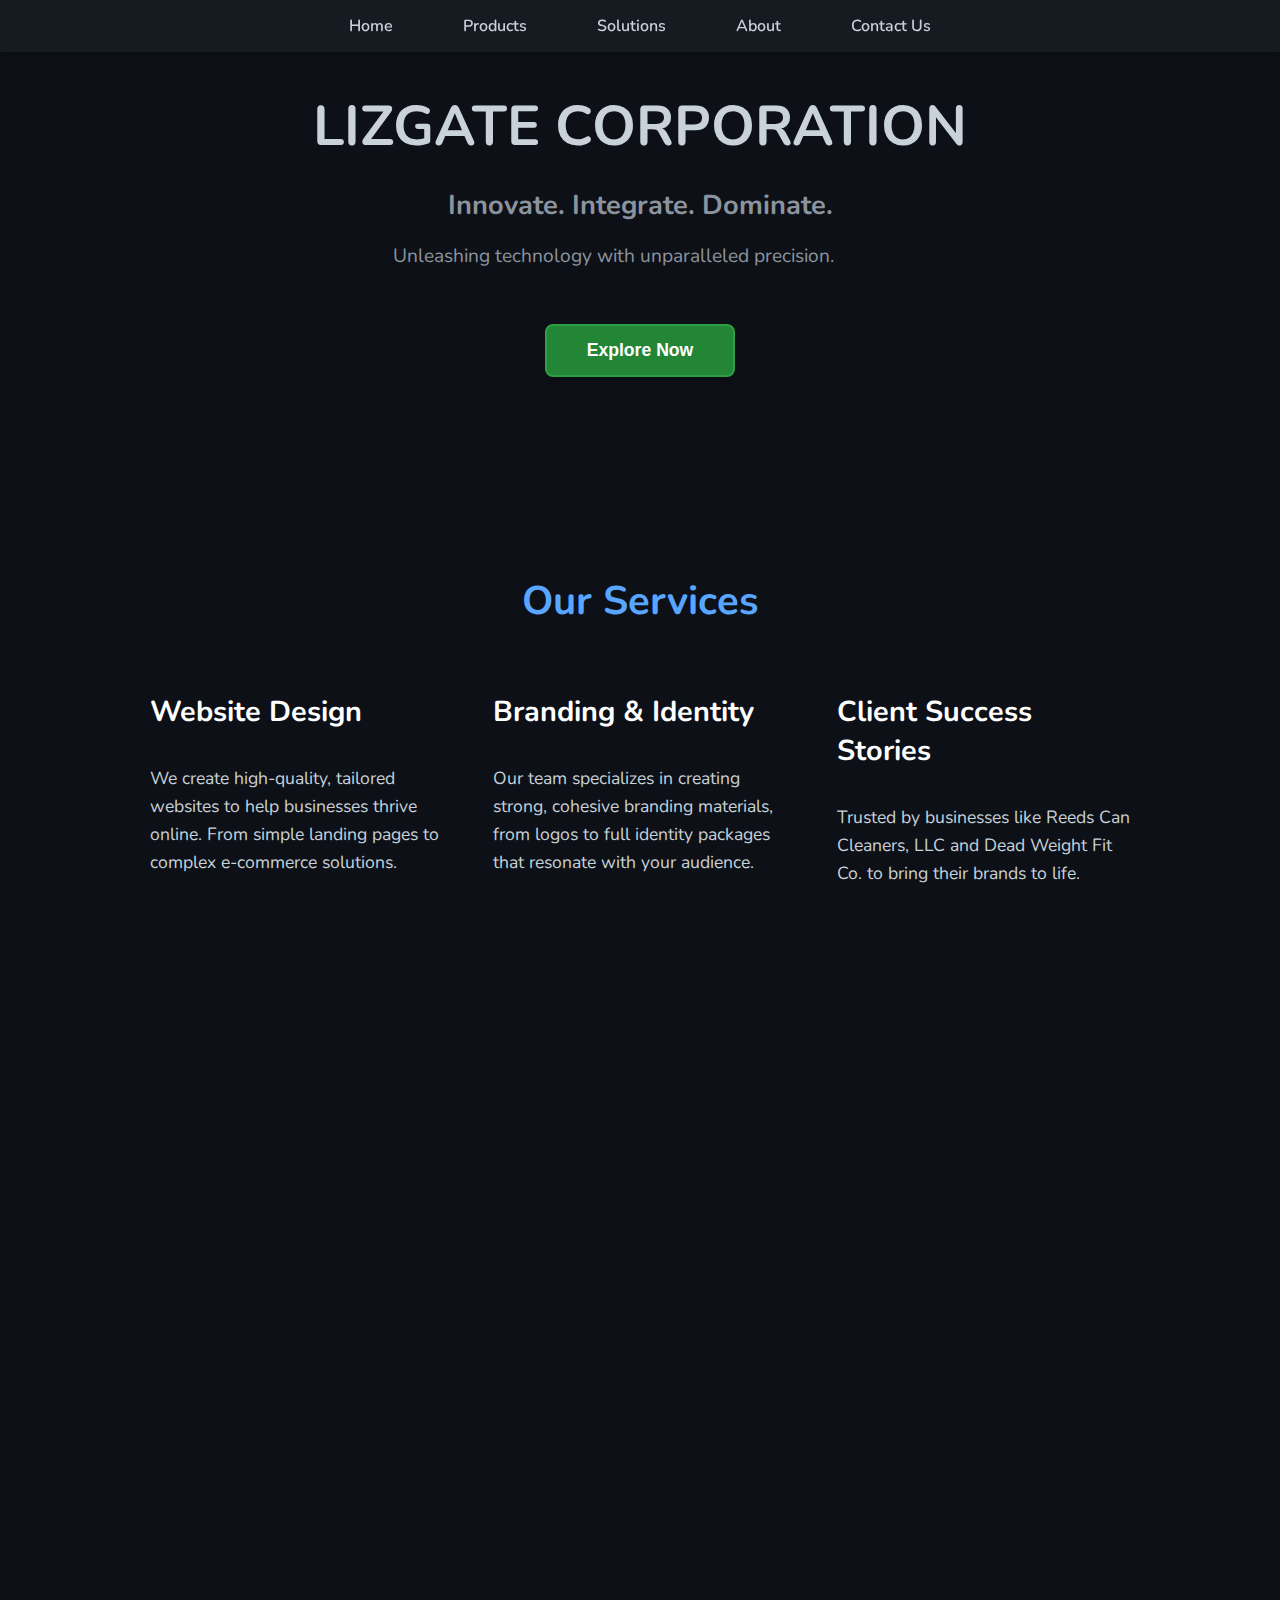
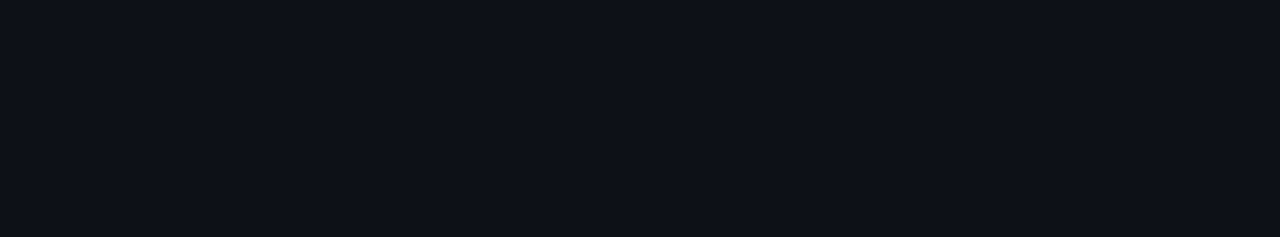
==== index.html @ ff5ee598 "Commit" ====
<!DOCTYPE html>
<html lang="en">
<head>
    <meta charset="UTF-8">
    <meta http-equiv="X-UA-Compatible" content="IE=edge">
    <meta name="viewport" content="width=device-width, initial-scale=1.0">
    <title>Lizgate Corporation</title>
    <link rel="stylesheet" href="css/styles.css">
    <link href="https://fonts.googleapis.com/css2?family=Nunito:wght@200;400;600&display=swap" rel="stylesheet">
</head>
<body>
    <!-- Header Section -->
    <header class="main-header">
        <nav class="navbar">
            <ul class="nav-list">
                <li><a href="index.html" class="nav-item">Home</a></li>
                <li><a href="pages/products.html" class="nav-item">Products</a></li>
                <li><a href="pages/solutions.html" class="nav-item">Solutions</a></li>
                <li><a href="pages/about.html" class="nav-item">About</a></li>
                <li><a href="pages/contact.html" class="nav-item">Contact Us</a></li>
            </ul>
        </nav>
    </header>

    <!-- Landing Page Section -->
    <section id="home" class="landing-page">
        <div class="content-center">
            <h1 class="title">LIZGATE CORPORATION</h1>
            <h2 class="headline">Innovate. Integrate. Dominate.</h2>
            <p class="subheadline">Unleashing technology with unparalleled precision.</p>
            <button class="cta-button">Explore Now</button>
        </div>
        <div class="background-animation"></div>
    </section>

    <!-- Services Section -->
    <section id="services" class="content-section">
        <h1 class="section-title">Our Services</h1>
        <div class="services">
            <div class="service">
                <h2>Website Design</h2>
                <p>We create high-quality, tailored websites to help businesses thrive online. From simple landing pages to complex e-commerce solutions.</p>
            </div>
            <div class="service">
                <h2>Branding & Identity</h2>
                <p>Our team specializes in creating strong, cohesive branding materials, from logos to full identity packages that resonate with your audience.</p>
            </div>
            <div class="service">
                <h2>Client Success Stories</h2>
                <p>Trusted by businesses like Reeds Can Cleaners, LLC and Dead Weight Fit Co. to bring their brands to life.</p>
            </div>
        </div>
    </section>

    <!-- Client Icon Banner -->
    <section id="client-banner" class="client-banner">
        <h2 class="client-banner-title">Trusted by local businesses you may know</h2>
        <div class="client-icons">
            <img src="assets/images/testimony/dwfc_test.png" alt="Dead Weight Fit Co." class="client-icon">
            <img src="assets/images/testimony/rcc_test.png" alt="Reeds Can Cleaners, LLC" class="client-icon">
        </div>
    </section>

    <!-- Testimonials/Clients Section -->
    <section id="clients" class="content-section light-bg">
        <h1 class="section-title">What Our Clients Say</h1>
        <div class="testimonials">
            <div class="testimonial">
                <p>"Lizgate Corporation delivered an amazing website for us, support is fast & reliable!" — Reeds Can Cleaners, LLC</p>
            </div>
            <div class="testimonial">
                <p>"They truly understand branding and have created a strong visual identity for Dead Weight Fit Co." — Dead Weight Fit Co.</p>
            </div>
        </div>
    </section>

    <div class="mouse-circle"></div>
    <script src="js/scripts.js"></script>
</body>
</html>
---- css/styles.css ----
/* Base Styles */
body, html {
    margin: 0;
    padding: 0;
    font-family: 'Nunito', sans-serif;
    background-color: #0d1117; /* Dark background similar to GitHub */
    color: #c9d1d9; /* Light text color for readability */
    height: 100%;
    overflow-x: hidden;
    display: flex;
    flex-direction: column;
}

.main-header {
    position: fixed;
    width: 100%;
    background: #161b22;
    box-shadow: 0 2px 4px rgba(0, 0, 0, 0.2);
    z-index: 1000;
}

.navbar .nav-list {
    list-style: none;
    display: flex;
    justify-content: center;
    padding: 15px 0;
    margin: 0;
}

.navbar .nav-item {
    color: #c9d1d9;
    text-decoration: none;
    padding: 10px 20px;
    margin: 0 15px;
    font-weight: 600;
    transition: color 0.3s, border-bottom 0.3s;
    border-bottom: 2px solid transparent;
}

.navbar .nav-item:hover {
    color: #58a6ff;
    border-bottom: 2px solid #58a6ff;
}

.landing-page {
    display: flex;
    justify-content: center;
    align-items: center;
    flex-direction: column;
    height: 100vh;
    text-align: center;
    position: relative;
    padding: 50px 20px;
}

.title {
    font-size: 3.5rem;
    color: #c9d1d9;
    margin-bottom: 20px;
}

.headline {
    font-size: 1.7rem;
    margin-bottom: 15px;
    color: #8b949e;
}

.subheadline {
    font-size: 1.2rem;
    margin-bottom: 30px;
    color: #8b949e;
    max-width: 600px;
}

.cta-button {
    margin-top: 25px;
    padding: 14px 40px;
    background-color: #238636;
    border: 2px solid #2ea043;
    color: #ffffff;
    cursor: pointer;
    font-size: 1.1rem;
    font-weight: 600;
    border-radius: 8px;
    box-shadow: 0 4px 6px rgba(0, 0, 0, 0.2);
    transition: background-color 0.3s ease, transform 0.2s ease, box-shadow 0.2s ease;
}

.cta-button:hover {
    background-color: #2ea043;
    transform: scale(1.08);
    box-shadow: 0 8px 12px rgba(0, 0, 0, 0.4);
}

/* Services Section */
.content-section {
    padding: 120px 20px;
    max-width: 1000px;
    margin: auto;
    text-align: center;
}

.section-title {
    font-size: 2.5rem;
    color: #58a6ff;
    margin-bottom: 40px;
}

.services {
    display: flex;
    justify-content: space-between;
    align-items: stretch;
    flex-wrap: wrap;
    margin-top: 40px;
    gap: 30px;
}

.service {
    flex: 1;
    min-width: 250px;
    max-width: 300px;
    margin: 0 10px;
    text-align: left;
    display: flex;
    flex-direction: column;
    justify-content: space-between;
    height: 100%;
}

.service h2 {
    font-size: 1.8rem;
    color: #ffffff;
    margin-bottom: 15px;
}

.service p {
    color: #c9d1d9;
    font-size: 1.1rem;
    line-height: 1.6;
    margin-bottom: auto;
}

/* Client Banner Section */
.client-banner {
    padding: 50px 20px;
    background-color: #161b22;
    text-align: center;
}

.client-banner-title {
    font-size: 1.8rem;
    color: #58a6ff;
    margin-bottom: 30px;
}

.client-icons {
    display: flex;
    justify-content: center;
    align-items: center;
    gap: 40px;
}

.client-icon {
    max-height: 80px;
    opacity: 0.8;
    transition: opacity 0.3s ease, transform 0.3s ease;
}

.client-icon:hover {
    opacity: 1;
    transform: scale(1.1);
}

/* Testimonials Section */
.testimonials {
    display: flex;
    justify-content: space-around;
    flex-wrap: wrap;
}

.testimonial {
    flex: 1;
    min-width: 300px;
    margin: 20px;
    font-size: 1.2rem;
    color: #c9d1d9;
    background-color: #161b22;
    padding: 20px;
    border-radius: 8px;
}

/* Media Queries */
@media (max-width: 768px) {
    .services {
        flex-direction: column;
        align-items: center;
    }

    .client-icons {
        flex-direction: column;
        gap: 20px;
    }
}
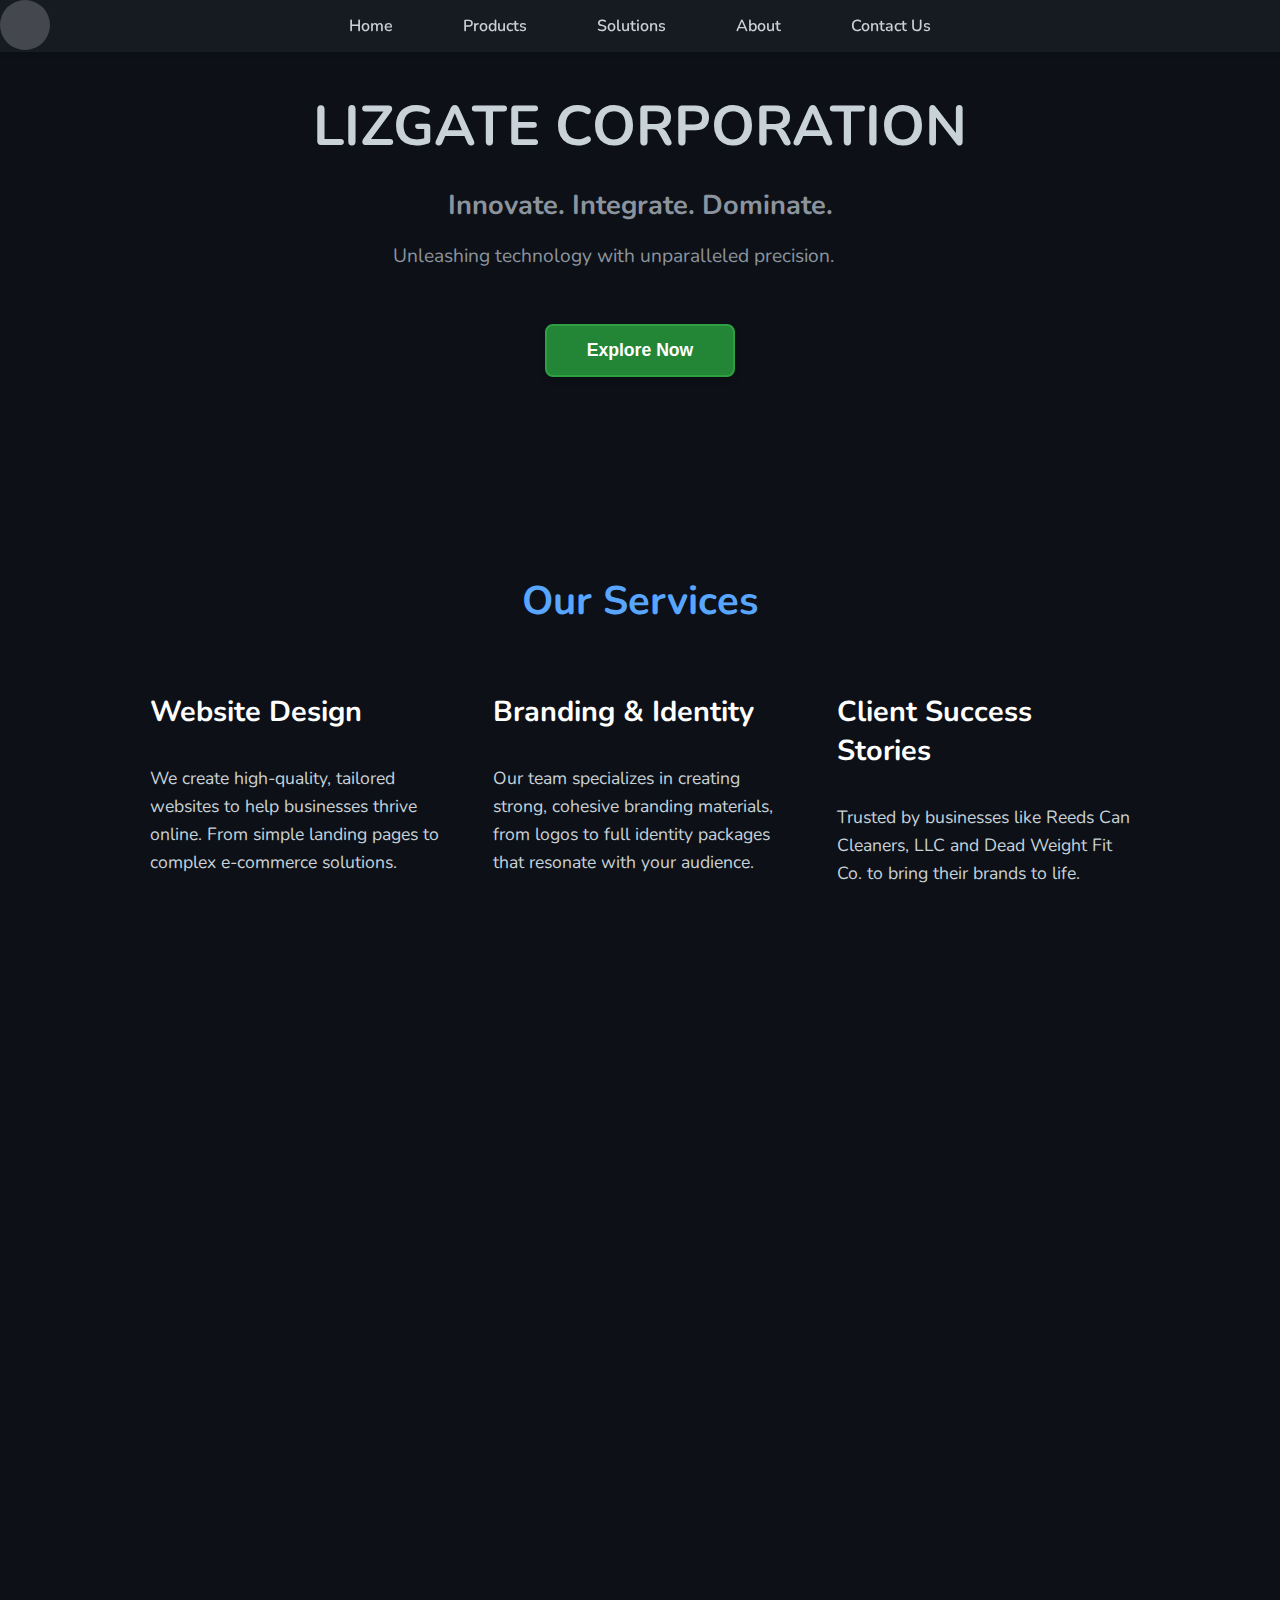
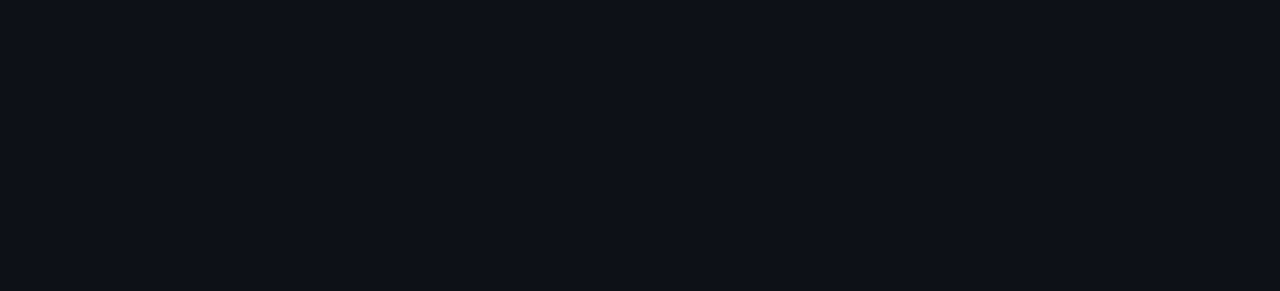
==== commit 3e1535c1: "Updates" ====
--- a/index.html
+++ b/index.html
@@ -5,8 +5,14 @@
     <meta http-equiv="X-UA-Compatible" content="IE=edge">
     <meta name="viewport" content="width=device-width, initial-scale=1.0">
     <title>Lizgate Corporation</title>
+    <!-- Link Stylesheets -->
     <link rel="stylesheet" href="css/styles.css">
+    <link rel="stylesheet" href="css/header.css">
+    <link rel="stylesheet" href="css/footer.css">
+    <!-- Google Fonts -->
     <link href="https://fonts.googleapis.com/css2?family=Nunito:wght@200;400;600&display=swap" rel="stylesheet">
+    <!-- Favicon -->
+    <link rel="icon" href="assets/images/favicon/lizgate_favicon.ico" type="image/x-icon">
 </head>
 <body>
     <!-- Header Section -->
@@ -14,10 +20,10 @@
         <nav class="navbar">
             <ul class="nav-list">
                 <li><a href="index.html" class="nav-item">Home</a></li>
-                <li><a href="pages/products.html" class="nav-item">Products</a></li>
-                <li><a href="pages/solutions.html" class="nav-item">Solutions</a></li>
-                <li><a href="pages/about.html" class="nav-item">About</a></li>
-                <li><a href="pages/contact.html" class="nav-item">Contact Us</a></li>
+                <li><a href="lizgate.ai/our-products/products.html" class="nav-item">Products</a></li>
+                <li><a href="lizgate.ai/our-solutions/solutions.html" class="nav-item">Solutions</a></li>
+                <li><a href="lizgate.ai/about/about.html" class="nav-item">About</a></li>
+                <li><a href="lizgate.ai/contact-us/contact.html" class="nav-item">Contact Us</a></li>
             </ul>
         </nav>
     </header>
@@ -61,7 +67,7 @@
         </div>
     </section>
 
-    <!-- Testimonials/Clients Section -->
+    <!-- Testimonials Section -->
     <section id="clients" class="content-section light-bg">
         <h1 class="section-title">What Our Clients Say</h1>
         <div class="testimonials">
@@ -74,7 +80,15 @@
         </div>
     </section>
 
+    <!-- Footer Section -->
+    <footer>
+        <p>&copy; 2024 Lizgate Corporation. All Rights Reserved.</p>
+    </footer>
+
+    <!-- Circle Animation for Mouse Movement -->
     <div class="mouse-circle"></div>
+
+    <!-- Scripts -->
     <script src="js/scripts.js"></script>
 </body>
 </html>
--- a/css/styles.css
+++ b/css/styles.css
@@ -201,3 +201,15 @@
         gap: 20px;
     }
 }
+
+.mouse-circle {
+    width: 50px;
+    height: 50px;
+    background-color: rgba(255, 255, 255, 0.2);
+    position: absolute;
+    border-radius: 50%;
+    pointer-events: none;
+    transition: transform 0.05s ease;
+    z-index: 9999;
+}
+
--- a/css/header.css
+++ b/css/header.css
@@ -0,0 +1 @@
+//fill out--- a/css/footer.css
+++ b/css/footer.css
@@ -0,0 +1,3 @@
+<footer>
+    <p>&copy; 2024 Lizgate Corporation. All Rights Reserved.</p>
+</footer>
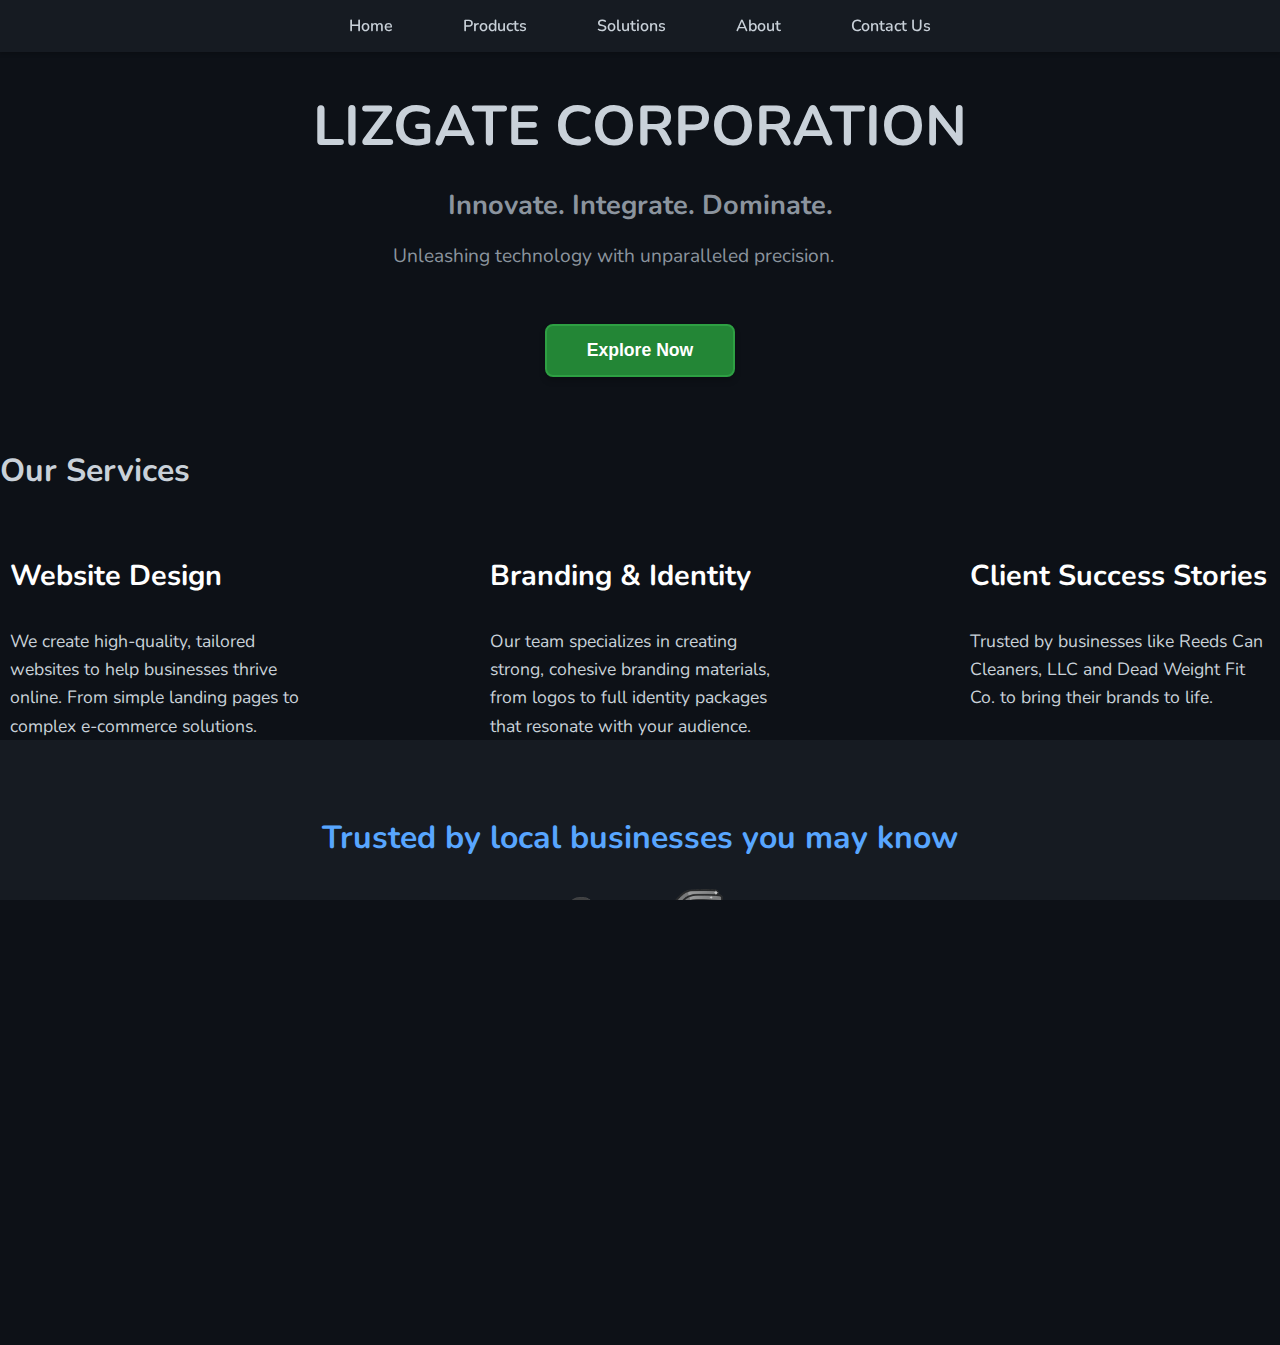
==== commit 3840315d: "Changes to mobile layout" ====
--- a/index.html
+++ b/index.html
@@ -18,7 +18,12 @@
     <!-- Header Section -->
     <header class="main-header">
         <nav class="navbar">
-            <ul class="nav-list">
+            <div class="hamburger" id="hamburger">
+                <span class="bar"></span>
+                <span class="bar"></span>
+                <span class="bar"></span>
+            </div>
+            <ul class="nav-list" id="nav-list">
                 <li><a href="index.html" class="nav-item">Home</a></li>
                 <li><a href="lizgate.ai/our-products/products.html" class="nav-item">Products</a></li>
                 <li><a href="lizgate.ai/our-solutions/solutions.html" class="nav-item">Solutions</a></li>
@@ -36,7 +41,6 @@
             <p class="subheadline">Unleashing technology with unparalleled precision.</p>
             <button class="cta-button">Explore Now</button>
         </div>
-        <div class="background-animation"></div>
     </section>
 
     <!-- Services Section -->
--- a/css/styles.css
+++ b/css/styles.css
@@ -3,8 +3,8 @@
     margin: 0;
     padding: 0;
     font-family: 'Nunito', sans-serif;
-    background-color: #0d1117; /* Dark background similar to GitHub */
-    color: #c9d1d9; /* Light text color for readability */
+    background-color: #0d1117;
+    color: #c9d1d9;
     height: 100%;
     overflow-x: hidden;
     display: flex;
@@ -42,6 +42,7 @@
     border-bottom: 2px solid #58a6ff;
 }
 
+/* Landing Page */
 .landing-page {
     display: flex;
     justify-content: center;
@@ -72,6 +73,7 @@
     max-width: 600px;
 }
 
+/* CTA Button */
 .cta-button {
     margin-top: 25px;
     padding: 14px 40px;
@@ -93,19 +95,6 @@
 }
 
 /* Services Section */
-.content-section {
-    padding: 120px 20px;
-    max-width: 1000px;
-    margin: auto;
-    text-align: center;
-}
-
-.section-title {
-    font-size: 2.5rem;
-    color: #58a6ff;
-    margin-bottom: 40px;
-}
-
 .services {
     display: flex;
     justify-content: space-between;
@@ -140,7 +129,7 @@
     margin-bottom: auto;
 }
 
-/* Client Banner Section */
+/* Client Banner */
 .client-banner {
     padding: 50px 20px;
     background-color: #161b22;
@@ -148,9 +137,10 @@
 }
 
 .client-banner-title {
-    font-size: 1.8rem;
+    font-size: 2rem;
     color: #58a6ff;
     margin-bottom: 30px;
+    text-align: center;
 }
 
 .client-icons {
@@ -158,6 +148,7 @@
     justify-content: center;
     align-items: center;
     gap: 40px;
+    flex-wrap: wrap;
 }
 
 .client-icon {
@@ -175,22 +166,34 @@
 .testimonials {
     display: flex;
     justify-content: space-around;
-    flex-wrap: wrap;
+    flex-wrap: nowrap;
+    overflow-x: auto;
+    padding-bottom: 15px;
 }
 
 .testimonial {
-    flex: 1;
-    min-width: 300px;
+    flex: 0 0 45%;
     margin: 20px;
     font-size: 1.2rem;
     color: #c9d1d9;
     background-color: #161b22;
     padding: 20px;
     border-radius: 8px;
-}
-
-/* Media Queries */
+    min-width: 300px;
+}
+
 @media (max-width: 768px) {
+    .testimonial {
+        flex: 0 0 80%;
+    }
+}
+
+/* Hide Mouse Circle on Mobile */
+@media (max-width: 768px) {
+    .mouse-circle {
+        display: none;
+    }
+
     .services {
         flex-direction: column;
         align-items: center;
@@ -200,16 +203,77 @@
         flex-direction: column;
         gap: 20px;
     }
-}
-
-.mouse-circle {
-    width: 50px;
-    height: 50px;
-    background-color: rgba(255, 255, 255, 0.2);
-    position: absolute;
-    border-radius: 50%;
-    pointer-events: none;
-    transition: transform 0.05s ease;
-    z-index: 9999;
-}
-
+
+    .navbar .nav-list {
+        position: fixed;
+        right: -100%;
+        top: 0;
+        width: 100%;
+        height: 100%;
+        display: flex;
+        flex-direction: column;
+        justify-content: center;
+        align-items: center;
+        background-color: #161b22;
+        transition: right 0.3s ease-in-out;
+    }
+
+    .navbar .nav-list.active {
+        right: 0;
+    }
+
+    .hamburger {
+        display: flex;
+        position: absolute;
+        right: 20px;
+        top: 20px;
+    }
+
+    .nav-item {
+        padding: 20px;
+        font-size: 1.5rem;
+        text-align: center;
+        width: 100%;
+        border-bottom: 1px solid #c9d1d9;
+    }
+
+    .landing-page {
+        padding: 20px;
+    }
+
+    .cta-button {
+        width: 100%;
+    }
+}
+
+@media (max-width: 480px) {
+    .title {
+        font-size: 2.5rem;
+    }
+
+    .headline {
+        font-size: 1.2rem;
+    }
+
+    .subheadline {
+        font-size: 1rem;
+        margin-bottom: 20px;
+    }
+}
+
+/* Hamburger Menu */
+.hamburger {
+    display: none;
+    cursor: pointer;
+    flex-direction: column;
+    justify-content: space-between;
+    height: 24px;
+}
+
+.hamburger .bar {
+    width: 30px;
+    height: 3px;
+    background-color: #fff;
+    margin: 4px 0;
+    transition: 0.3s;
+}
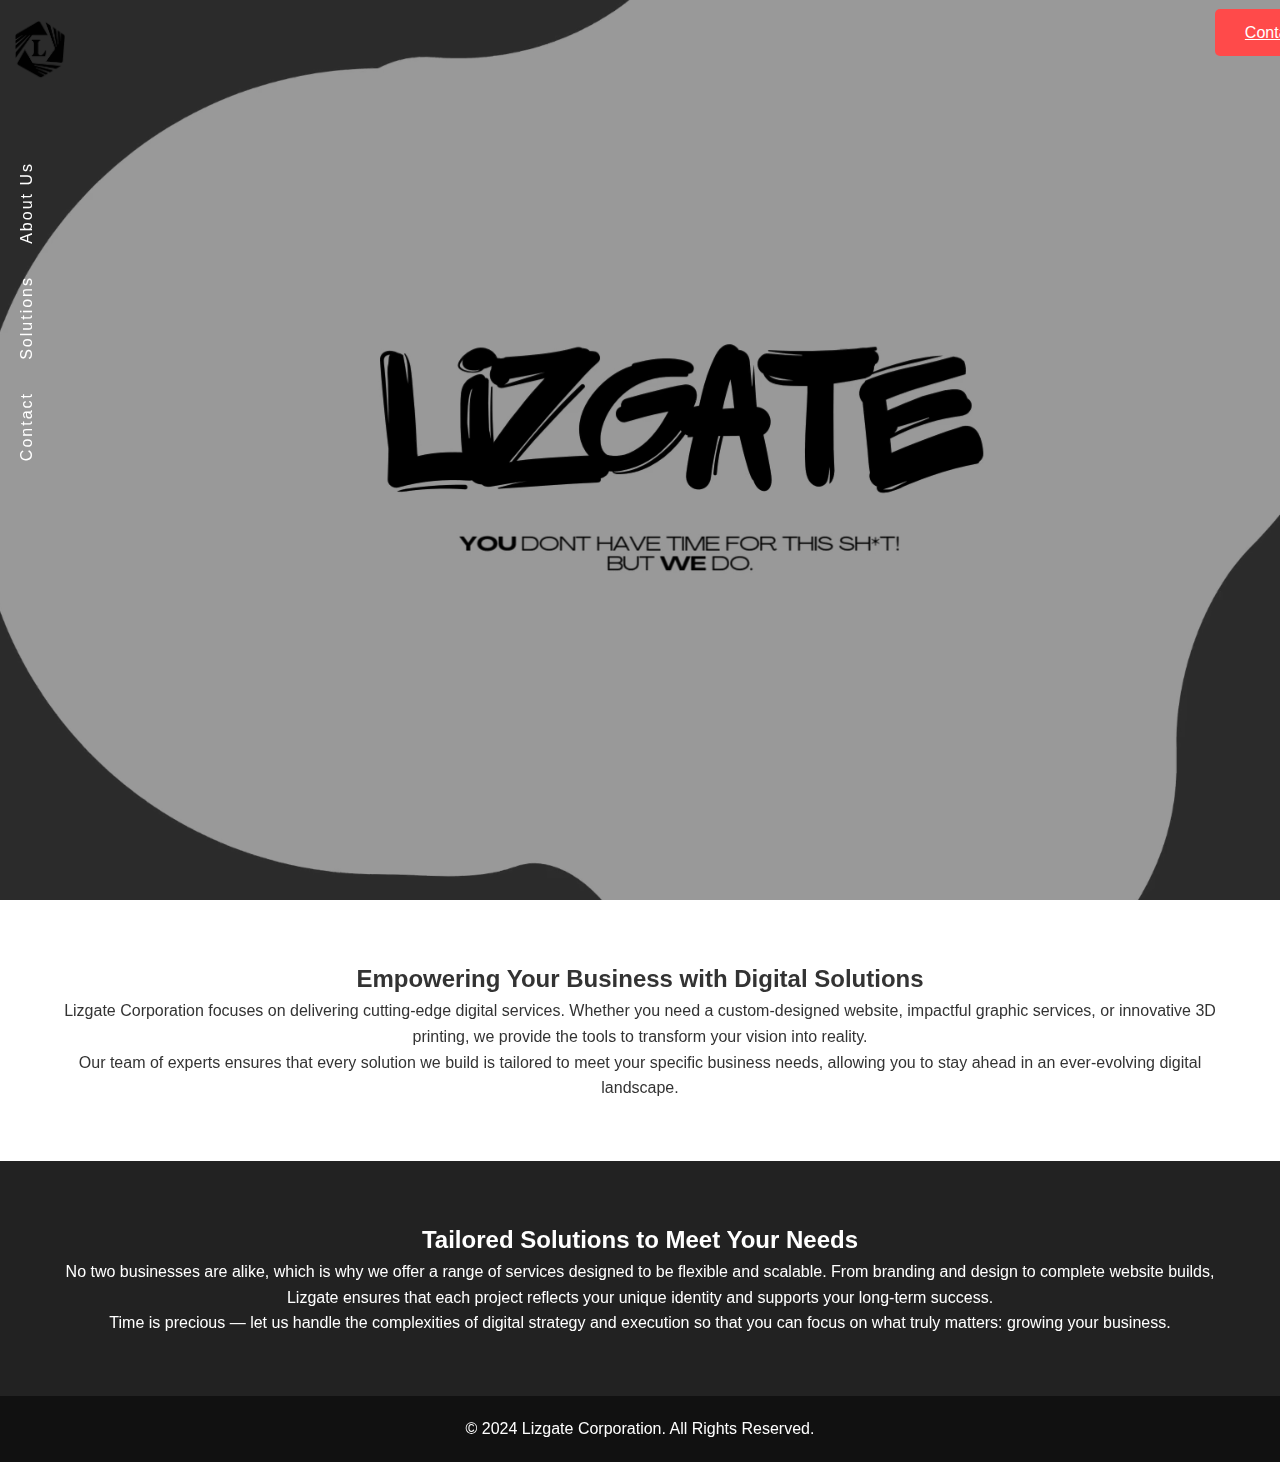
==== commit f61263aa: "Commit" ====
--- a/index.html
+++ b/index.html
@@ -2,97 +2,71 @@
 <html lang="en">
 <head>
     <meta charset="UTF-8">
-    <meta http-equiv="X-UA-Compatible" content="IE=edge">
     <meta name="viewport" content="width=device-width, initial-scale=1.0">
+    <meta name="description" content="Lizgate Corporation: You don’t have time for this sh*t! But we do.">
+    <link rel="stylesheet" href="css/layout.css">
+    <link rel="stylesheet" href="css/buttons.css">
+    <link rel="stylesheet" href="css/typography.css">
+    <link rel="stylesheet" href="css/animations.css">
     <title>Lizgate Corporation</title>
-    <!-- Link Stylesheets -->
-    <link rel="stylesheet" href="css/styles.css">
-    <link rel="stylesheet" href="css/header.css">
-    <link rel="stylesheet" href="css/footer.css">
-    <!-- Google Fonts -->
-    <link href="https://fonts.googleapis.com/css2?family=Nunito:wght@200;400;600&display=swap" rel="stylesheet">
-    <!-- Favicon -->
-    <link rel="icon" href="assets/images/favicon/lizgate_favicon.ico" type="image/x-icon">
 </head>
 <body>
-    <!-- Header Section -->
-    <header class="main-header">
-        <nav class="navbar">
-            <div class="hamburger" id="hamburger">
-                <span class="bar"></span>
-                <span class="bar"></span>
-                <span class="bar"></span>
-            </div>
-            <ul class="nav-list" id="nav-list">
-                <li><a href="index.html" class="nav-item">Home</a></li>
-                <li><a href="lizgate.ai/our-products/products.html" class="nav-item">Products</a></li>
-                <li><a href="lizgate.ai/our-solutions/solutions.html" class="nav-item">Solutions</a></li>
-                <li><a href="lizgate.ai/about/about.html" class="nav-item">About</a></li>
-                <li><a href="lizgate.ai/contact-us/contact.html" class="nav-item">Contact Us</a></li>
+    <!-- Fixed Navigation Bar -->
+    <div class="sidebar">
+        <div class="logo">
+            <img src="assets/images/logo/lizgate_logo.png" alt="Lizgate Corporation Logo">
+        </div>
+        <nav class="vertical-nav">
+            <ul>
+                <li><a href="pages/about/about_header.html" class="nav-link">About Us</a></li>
+                <li><a href="pages/solutions/solutions_section1.html" class="nav-link">Solutions</a></li>
+                <li><a href="pages/contact/contact_map.html" class="nav-link">Contact</a></li>
             </ul>
         </nav>
-    </header>
+    </div>
 
-    <!-- Landing Page Section -->
-    <section id="home" class="landing-page">
-        <div class="content-center">
-            <h1 class="title">LIZGATE CORPORATION</h1>
-            <h2 class="headline">Innovate. Integrate. Dominate.</h2>
-            <p class="subheadline">Unleashing technology with unparalleled precision.</p>
-            <button class="cta-button">Explore Now</button>
+    <!-- Hero Section with adjusted resolution and padding -->
+    <section class="hero">
+        <video autoplay muted loop class="hero-video">
+            <source src="assets/videos/hero/hero_background.mp4" type="video/mp4">
+            Your browser does not support the video tag.
+        </video>
+        <div class="hero-overlay"></div>
+
+        <!-- Contact CTA Button in Top-Right -->
+        <div class="cta-button">
+            <a href="mailto:gsmith@lizgate.com?subject=Learn%20More%20About%20Lizgate%20Corporation" class="btn btn-primary">Contact</a>
         </div>
     </section>
 
-    <!-- Services Section -->
-    <section id="services" class="content-section">
-        <h1 class="section-title">Our Services</h1>
-        <div class="services">
-            <div class="service">
-                <h2>Website Design</h2>
-                <p>We create high-quality, tailored websites to help businesses thrive online. From simple landing pages to complex e-commerce solutions.</p>
-            </div>
-            <div class="service">
-                <h2>Branding & Identity</h2>
-                <p>Our team specializes in creating strong, cohesive branding materials, from logos to full identity packages that resonate with your audience.</p>
-            </div>
-            <div class="service">
-                <h2>Client Success Stories</h2>
-                <p>Trusted by businesses like Reeds Can Cleaners, LLC and Dead Weight Fit Co. to bring their brands to life.</p>
-            </div>
-        </div>
+    <!-- Content Section 1: Empowering Businesses with Digital Solutions -->
+    <section class="content-section" id="section1">
+        <h2>Empowering Your Business with Digital Solutions</h2>
+        <p>
+            Lizgate Corporation focuses on delivering cutting-edge digital services. Whether you need a custom-designed website, impactful graphic services, or innovative 3D printing, we provide the tools to transform your vision into reality.
+        </p>
+        <p>
+            Our team of experts ensures that every solution we build is tailored to meet your specific business needs, allowing you to stay ahead in an ever-evolving digital landscape.
+        </p>
     </section>
 
-    <!-- Client Icon Banner -->
-    <section id="client-banner" class="client-banner">
-        <h2 class="client-banner-title">Trusted by local businesses you may know</h2>
-        <div class="client-icons">
-            <img src="assets/images/testimony/dwfc_test.png" alt="Dead Weight Fit Co." class="client-icon">
-            <img src="assets/images/testimony/rcc_test.png" alt="Reeds Can Cleaners, LLC" class="client-icon">
-        </div>
+    <!-- Content Section 2: Tailored Solutions to Meet Your Needs -->
+    <section class="content-section dark-section" id="section2">
+        <h2>Tailored Solutions to Meet Your Needs</h2>
+        <p>
+            No two businesses are alike, which is why we offer a range of services designed to be flexible and scalable. From branding and design to complete website builds, Lizgate ensures that each project reflects your unique identity and supports your long-term success.
+        </p>
+        <p>
+            Time is precious — let us handle the complexities of digital strategy and execution so that you can focus on what truly matters: growing your business.
+        </p>
     </section>
 
-    <!-- Testimonials Section -->
-    <section id="clients" class="content-section light-bg">
-        <h1 class="section-title">What Our Clients Say</h1>
-        <div class="testimonials">
-            <div class="testimonial">
-                <p>"Lizgate Corporation delivered an amazing website for us, support is fast & reliable!" — Reeds Can Cleaners, LLC</p>
-            </div>
-            <div class="testimonial">
-                <p>"They truly understand branding and have created a strong visual identity for Dead Weight Fit Co." — Dead Weight Fit Co.</p>
-            </div>
-        </div>
-    </section>
-
-    <!-- Footer Section -->
+    <!-- Footer -->
     <footer>
         <p>&copy; 2024 Lizgate Corporation. All Rights Reserved.</p>
     </footer>
 
-    <!-- Circle Animation for Mouse Movement -->
-    <div class="mouse-circle"></div>
-
-    <!-- Scripts -->
-    <script src="js/scripts.js"></script>
+    <script src="js/navigation.js"></script>
+    <script src="js/animations.js"></script>
 </body>
 </html>
--- a/css/layout.css
+++ b/css/layout.css
@@ -0,0 +1,134 @@
+/* General Layout */
+body {
+    margin: 0;
+    padding: 0;
+    font-family: 'Segoe UI', Tahoma, Geneva, Verdana, sans-serif;
+    overflow-x: hidden; /* Prevent horizontal scroll bar */
+}
+
+/* Fixed Navigation Bar in Top-Left */
+.sidebar {
+    position: fixed;
+    left: 0;
+    top: 0;
+    width: 80px;
+    height: 100%;
+    display: flex;
+    flex-direction: column;
+    justify-content: flex-start;
+    align-items: center;
+    z-index: 10;
+    background-color: transparent;
+    padding-top: 20px;
+}
+
+.logo img {
+    max-width: 50px;
+    margin-bottom: 20px;
+}
+
+.vertical-nav {
+    margin-top: 30px;
+}
+
+.vertical-nav ul {
+    list-style: none;
+    padding: 0;
+    margin: 0;
+}
+
+.vertical-nav ul li {
+    margin: 25px 0;
+}
+
+.nav-link {
+    color: #fff;
+    text-decoration: none;
+    font-size: 1rem;
+    letter-spacing: 2px;
+    display: inline-block;
+    transition: color 0.3s ease, transform 0.3s ease;
+    writing-mode: vertical-lr;
+    transform: rotate(180deg);
+    position: relative;
+}
+
+.nav-link:hover {
+    color: #ff4a4a;
+    transform: translateX(10px);
+}
+
+/* Adjusted Hero Section for 1080p */
+.hero {
+    position: relative;
+    width: 100%;
+    height: 100vh;
+    display: flex;
+    justify-content: flex-end;
+    align-items: flex-start;
+    text-align: center;
+    overflow: hidden;
+    padding-left: 80px; /* Offset for the sidebar */
+}
+
+.hero-video {
+    position: absolute;
+    top: 0;
+    left: 0;
+    width: 100%;
+    height: 100%; /* Adjusted for 1080p resolution */
+    object-fit: cover;
+    z-index: -1;
+}
+
+.hero-overlay {
+    position: absolute;
+    top: 0;
+    left: 0;
+    width: 100%;
+    height: 100%;
+    background: rgba(0, 0, 0, 0.4);
+    z-index: 1;
+}
+
+/* CTA Button */
+.cta-button {
+    position: absolute;
+    top: 20px;
+    right: 30px; /* Adjusted to prevent cutoff */
+    z-index: 2;
+}
+
+.cta-button .btn-primary {
+    background-color: #ff4a4a;
+    color: white;
+    padding: 15px 30px;
+    font-size: 1rem;
+    border: none;
+    border-radius: 5px;
+    cursor: pointer;
+    transition: background-color 0.3s ease;
+}
+
+.cta-button .btn-primary:hover {
+    background-color: #e63939;
+}
+
+/* Content Sections */
+.content-section {
+    padding: 60px 40px;
+    text-align: center;
+    margin: 0;
+}
+
+.dark-section {
+    background-color: #222;
+    color: #fff;
+}
+
+footer {
+    padding: 20px;
+    text-align: center;
+    background-color: #111;
+    color: #fff;
+}
--- a/css/buttons.css
+++ b/css/buttons.css
@@ -0,0 +1,18 @@
+/* Styles for buttons */
+.btn {
+    padding: 15px 30px;
+    font-size: 1rem;
+    border: none;
+    cursor: pointer;
+    border-radius: 5px;
+    transition: all 0.3s ease;
+}
+
+.btn-primary {
+    background-color: #ff4a4a;
+    color: white;
+}
+
+.btn-primary:hover {
+    background-color: #e63939;
+}
--- a/css/typography.css
+++ b/css/typography.css
@@ -0,0 +1,16 @@
+/* Typography */
+body {
+    font-family: 'Roboto', sans-serif;
+    line-height: 1.6;
+    color: #333;
+}
+
+h1, h2, h3, h4, h5, h6 {
+    margin: 0;
+    font-weight: 700;
+}
+
+p {
+    margin: 0;
+    font-size: 1rem;
+}
--- a/css/animations.css
+++ b/css/animations.css
@@ -0,0 +1,13 @@
+/* Animations and hover effects */
+.hero-content {
+    animation: fadeIn 2s ease-in-out;
+}
+
+@keyframes fadeIn {
+    from {
+        opacity: 0;
+    }
+    to {
+        opacity: 1;
+    }
+}
